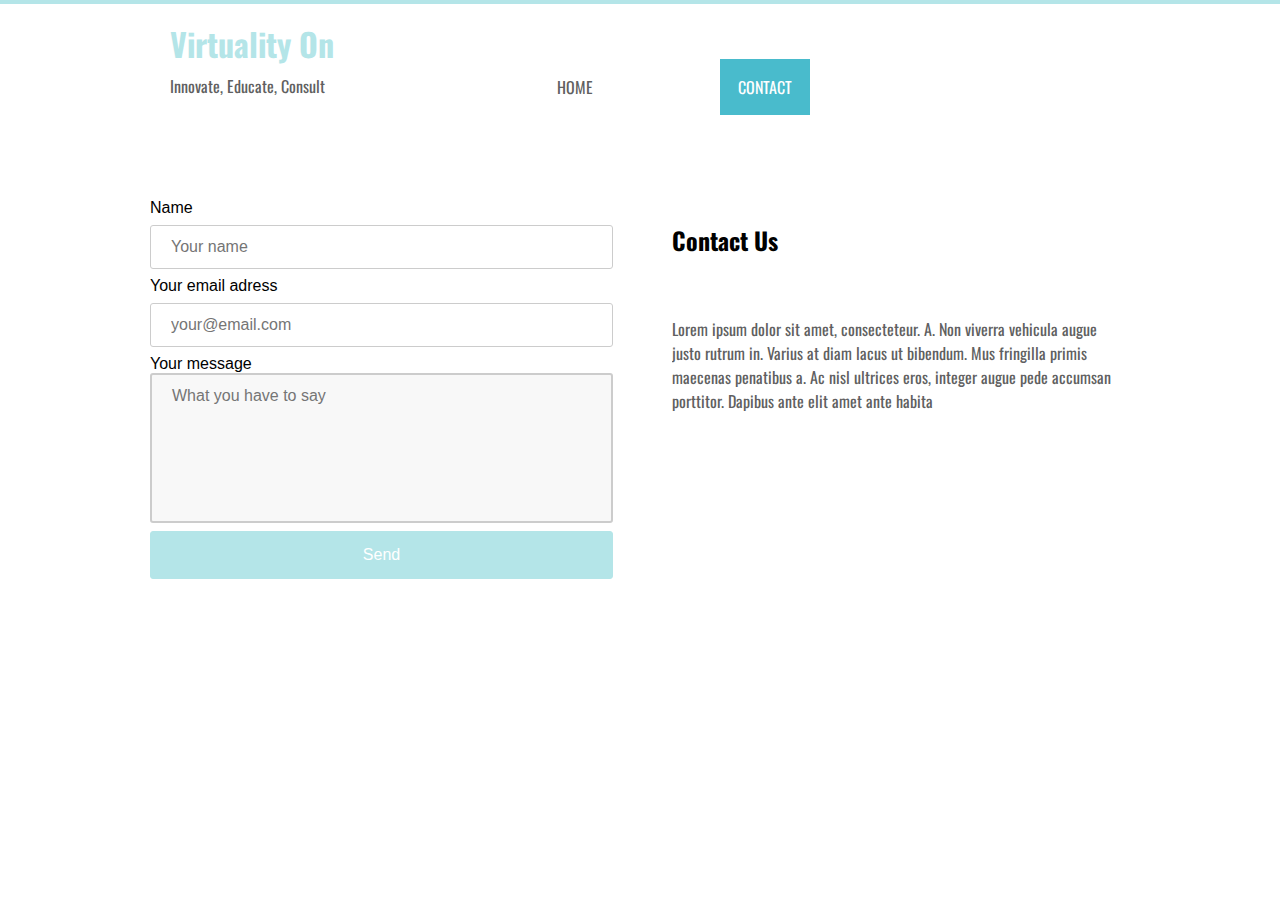
==== contact.html @ fc54c819 "Batch update" ====
<!doctype html><html lang=""><head>
    <title>Clean &amp; Square free template - Contact</title>
    <meta charset="UTF-8">
    <meta name="generator" content="Silex v2.2.10">

    
    

    <script type="text/javascript" src="js/jquery.js"></script>
    
    
    <script type="text/javascript" src="js/front-end.js"></script>
    <link rel="stylesheet" href="css/normalize.css">
    <link rel="stylesheet" href="css/front-end.css">

    

    

    






    <meta name="website-width" content="980">
    































    
    
<link href="https://fonts.googleapis.com/css?family=Oswald" rel="stylesheet" class="silex-custom-font"><meta name="viewport" content="width=device-width, initial-scale=1"><meta name="hostingProvider" content="unifile"><script type="text/javascript" class="silex-script"></script><link href="css/styles.css" rel="stylesheet" type="text/css">
    <style>body { opacity: 0; transition: .25s opacity ease; }</style></head>

<body data-silex-type="container-element" class="silex-id-1436036524732-32 all-style enable-mobile silex-runtime silex-published" style="">
    <div data-silex-type="container-element" class="container-element editable-style silex-id-1483130857943-13 section-element small-height website-min-width hide-on-mobile">
        <div data-silex-type="container-element" class="editable-style silex-element-content website-width silex-id-1483130857943-12 silex-container-content container-element"></div>
    </div>
    <div data-silex-type="container-element" class="container-element editable-style silex-id-1483130355289-7 section-element website-min-width">
        <div data-silex-type="container-element" class="editable-style silex-element-content website-width silex-id-1483130355289-6 silex-container-content container-element" style=""><div data-silex-type="text-element" class="editable-style silex-id-1552772425150-3 text-element silex-component hide-on-desktop hamburger-menu prevent-auto-z-index"><div class="silex-element-content normal"><style>.hamburger-menu_1563834201074_621 {position: absolute; z-index: 20;}.silex-editor .hamburger-menu_1563834201074_621 nav {left: -9999px;}.hamburger-menu_1563834201074_621 nav ul {margin-top: 80px;}.hamburger-menu_1563834201074_621 nav {opacity: 0; position: absolute; background-color: #B4E5E8; transition: left 1s ease, height 0s ease 1s; left: -300px; width: 300px; height: 20px;}.hamburger-menu_1563834201074_621.open nav {opacity: 1; height: 100vh; left: 0; transition: left 1s ease, height 0s ease 0s;}.hamburger-menu_1563834201074_621 .nav-container {z-index: 10; position: absolute;}.hamburger-menu_1563834201074_621.open .nav-container {}.hamburger-menu_1563834201074_621 .hamburger-btn {z-index: 20; cursor: pointer; position: absolute;}.hamburger-menu_1563834201074_621 .hamburger-btn span {display: block; width: 30px; height: 5px; margin-bottom: 3px; position: relative; background-color: #000000; border: 1px solid #ffffff; border-radius: 3px; transition: border-color 0.1s ease-in,
      opacity 0.1s ease-in,
      transform 0.1s ease-in,
      background 0.1s ease-in;}.hamburger-menu_1563834201074_621.open .hamburger-btn span {border-color: rgba(255, 255, 255, 0);}.hamburger-menu_1563834201074_621 .hamburger-btn span:first-child {transform-origin: 4px -2px;}.hamburger-menu_1563834201074_621.open .hamburger-btn span:first-child {transform: rotate(45deg) translate(7px, -4px);}.hamburger-menu_1563834201074_621.open .hamburger-btn span:nth-last-child(2) {opacity: 0;}.hamburger-menu_1563834201074_621 .hamburger-btn span:nth-child(3) {transform-origin: -11px 4px;}.hamburger-menu_1563834201074_621.open .hamburger-btn span:nth-child(3) {transform: rotate(-45deg) translate(0, 12px);}</style>
<!-- inspired by https://codepen.io/erikterwan/pen/EVzeRP -->
<div class="hamburger-menu_1563834201074_621 closed">
    <div class="hamburger-btn ">
      <span></span>
      <span></span>
      <span></span>
    </div>
    <div class="nav-container">
      <div class="prevent-scale">
        <nav role="navigation" class="">
            <ul>
            
                <li><a href="./" class="">Home</a></li>
            
                <li><a href="contact.html" class="page-link-active">Contact</a></li>
            
                <li><a href="https://www.silex.me">Powered by Silex</a></li>
            
            </ul>
        </nav>
      </div>
  </div>
</div>
<script type="text/javascript">
(function() {
  var isOpen = false;
  function close() {
    isOpen = false;
    $('.hamburger-menu_1563834201074_621').removeClass('open');
    $('.hamburger-menu_1563834201074_621').addClass('closed');
  }
  function open() {
    isOpen = true;
    $('.hamburger-menu_1563834201074_621').addClass('open');
    $('.hamburger-menu_1563834201074_621').removeClass('closed');
  }
  function toggle() {
    if(isOpen) close();
    else open();
  }
  var silexElement = $('.hamburger-menu_1563834201074_621').closest('.editable-style');
  function move(data) {
    var offset = silexElement.offset();
    $('.hamburger-menu_1563834201074_621 .nav-container').css({
      'transform': 'translate(' + (data.scrollLeft - (offset.left/data.scale)) + 'px, ' + (data.scrollTop - (offset.top/data.scale)) + 'px)'
    });
  }
  $('.hamburger-menu_1563834201074_621 .hamburger-btn').click(function() { toggle(); });
  $(document).on('silex.scroll silex.resize', function(e, data) {
    close();
    move(data);
  });
  close();
})();
</script>
</div></div><div data-silex-type="container-element" class="editable-style silex-id-1552772447689-4 container-element hide-on-desktop"></div>
            
            

        <div data-silex-type="container-element" class="editable-style container-element silex-id-1436036522119-6 hide-on-mobile link-menu" style="">
                
                
            <a href="./" data-silex-type="text-element" class="editable-style text-element silex-id-1436036522018-5 nav" style="">
                    <div class="silex-element-content normal"><p>
                        HOME
                    </p></div>
                </a><a href="contact.html" data-silex-type="text-element" class="editable-style text-element silex-id-1436036521917-4 nav page-link-active" style="">
                    <div class="silex-element-content normal">
                        <p>CONTACT<br></p></div>
                </a></div><div data-silex-type="text-element" class="editable-style text-element silex-id-1436036524330-28 grey-text" style="">
                    <div class="silex-element-content normal">
                        <h1>Virtuality On<br></h1><p>Innovate, Educate, Consult<br></p></div>
                </div></div>
    </div>
    



    



































    <div class="silex-pages">
        <a id="page-home" data-silex-type="page-element" class="page-element" href="./">Home</a><a id="page-products" href="products.html" data-silex-type="page-element" class="page-element">Products</a><a id="page-contact" data-silex-type="page-element" class="page-element page-link-active" href="contact.html">Contact</a></div>













    
    

    



    <div data-silex-type="container-element" class="container-element editable-style section-element silex-id-1483131410736-25 paged-element website-min-width page-contact paged-element-visible">

        <div data-silex-type="container-element" class="editable-style silex-element-content website-width silex-container-content container-element silex-id-1483131410737-26">



            <div data-silex-type="text-element" class="editable-style text-element silex-id-1436036521716-2 product-details">
                <div class="silex-element-content normal">
                    <h2>Contact Us</h2>
                    <h1>
                        <br>
                        
                            </h1><p>Lorem ipsum dolor sit amet, consecteteur. A. Non viverra vehicula augue justo rutrum in. Varius at diam lacus ut bibendum. Mus fringilla primis maecenas penatibus a. Ac nisl ultrices eros, integer augue pede accumsan porttitor.
                                Dapibus ante elit amet ante habita</p><p></p><p><a href="//disap.org/"></a></p>
                </div>
            </div>
            
    <div data-silex-type="html-element" class="editable-style silex-id-1538155859204-2 html-element silex-component silex-component-form" style=""><div class="silex-element-content"><form id="id_1538155891651_879" action="https://formspree.io/your@email.com" method="POST">
  
  <div>
    <label for="field1">Name</label>
    <input required="" id="field1" name="field1" placeholder="Your name" type="text">
  </div>
  
  
  <div>
    <label for="field2">Your email adress</label>
    <input required="" id="field2" name="field2" placeholder="your@email.com" type="text">
  </div>
  
  
  <div class="fill-vertical">
    <label for="field3">Your message</label>
    <textarea required="" id="field3" name="field3" placeholder="What you have to say"></textarea>
  </div>
  
  <input value="Send" type="submit">
</form>
<style>#id_1538155891651_879 input[type=text], select {width: 100%; padding: 12px 20px; margin: 8px 0; display: inline-block; border: 1px solid #ccc; border-radius: 3px; box-sizing: border-box;}#id_1538155891651_879 input[type=submit] {width: 100%; background-color: #B4E5E8; color: #FFFFFF; padding: 14px 20px; margin: 8px 0; border: 1px solid #B4E5E8; border-radius: 3px; cursor: pointer;}#id_1538155891651_879 label {color: #000000;}#id_1538155891651_879 .fill-vertical {flex: 1 1 auto; display: flex; flex-direction: column;}#id_1538155891651_879 .fill-vertical textarea {flex: 1 1 auto; width: 100%; height: 150px; padding: 12px 20px; box-sizing: border-box; border: 2px solid #ccc; border-radius: 3px; background-color: #f8f8f8; font-size: 16px; resize: none;}#id_1538155891651_879 {border-radius: 3px; display: flex; flex-direction: column; justify-content: space-between; height: 100%;}</style>

</div></div></div>
    </div>
    <div data-silex-type="container-element" class="container-element editable-style section-element silex-id-1483130400381-10 website-min-width">
        <div data-silex-type="container-element" class="editable-style silex-element-content website-width silex-container-content container-element silex-id-1483130400382-11">
            
        </div>
    </div>






























</body></html>
---- css/front-end.css ----
/**
 * This file holds the basic CSS styles of Silex websites
 */

/* pages */
.page-element{
  display: none;
}
.paged-element{
  display: none;
}
.silex-published .paged-element{
  display: block;
}
/* default style for silex elements */
.editable-style{
  position: absolute;
  box-sizing: content-box; /* this is needed to set the size of elements with a border (though it could be omited since this is the default value) */
}
.silex-element-content{
  overflow: hidden;
  border-radius: initial;
  width: 100%;
}
/* prevent-auto-z-index is to let the components handle their z-index */
.section-element > .silex-element-content > *:not(.prevent-auto-z-index) {
  /* put the elements of a section on top of sections bellow */
  z-index: 10;
}
.silex-element-content {
  pointer-events: none;
}
.silex-element-content[contenteditable="true"] {
  min-height: 20px;
  cursor: text;
  pointer-events: auto;
}
.editable-style.silex-selected.text-editor-focus {
  /* remove text box selection markers
  box-shadow: none;
  */
  /* a click on current text box will select it */
  cursor: pointer;
}
.text-editor-focus .ui-resizable-handle {
  /* remove text box UI handles for resize */
  display: none;
}
.section-element > .silex-element-content {
  /* section have a content element, and it needs to keep pointer events
     because it container other silex elements
  */
  pointer-events: auto;
}
body.silex-runtime .silex-element-content {
  pointer-events: auto;
}
.editable-style.section-element {
  position: relative;
  left: 0;
  top: 0;
  right: 0;
  padding: 0 100px;
  margin: 0;
}
.silex-runtime .editable-style.section-element {
  padding: 0;
  margin: 0;
  margin-top: -1px;
}
.default-site-width, /* for backward compat, FIXME: remove in a while */
.website-width {
  width: 960px;
}
.section-element .silex-container-content {
  position: relative;
  left: 0;
  top: 0;
  margin-left: auto;
  margin-right: auto;
  overflow: initial;
}
/* background */
.background{
  position: relative !important;
  left: 0 !important;
  top: 0 !important; /* !important is useful while editing */
  margin-left: auto;
  margin-right: auto;
  z-index: 1;
}
/* resize */
.editable-style.image-element .silex-element-content {
  position: absolute;
  border-radius: inherit; /* this is to follow the element's radius */
  height: 100%;
}
/* wysihtml text editor styles */
.wysiwyg-float-left {
  float: left;
  margin: 0 8px 8px 0;
}
.wysiwyg-float-right {
  float: right;
  margin: 0 0 8px 8px;
}
/* Remove dots surrounding links in Firefox
    because of normalize.css */
a:focus{ outline: none;}

body.silex-runtime .editable-style[data-silex-href] {
  cursor: pointer;
}
body.enable-mobile .editable-style.hide-on-desktop {
  display: none;
}
/* elements styles */
body.enable-mobile .background {
  height: initial;
  padding-bottom: 50px;
}
.silex-runtime .fixed {
  position: absolute;
  z-index: 20;
}
/* Mobile styles */
@media (max-width:480px) {
  /* hide horizontal scroll bar which appears because of residual values in css
  html {
    overflow-x: hidden;
  }
  */
  body {
    position: initial; /* used to be absolute but now only in editor (editable.css), when position is absolute the body has the size of its content */
  }
  /* mobile mode */
  body.enable-mobile .editable-style:not(.prevent-mobile-style),
  body.enable-mobile .background.background-initial {
    position: static;
    top: auto;
    left: auto;
    max-width: 100%;
    min-width: auto; /* this is to remove sections min-width, since section min-width is set to the witdh of its content in Element::setStyle() */
    margin-left: auto;
    margin-right: auto;
  }
  body.enable-mobile .editable-style.container-element {
    padding: 10px; /* leave space between a container and its content */
  }
  body.enable-mobile .editable-style.section-element {
    padding: 0;
  }
  body.enable-mobile .editable-style.section-element > .silex-element-content {
    padding: 10px 0; /* leave space between a container and its content */
  }
  body.enable-mobile.silex-resizing .editable-style:not(.prevent-mobile-style) {
    max-width: unset; /* while dragging let the user size the elements freely */
  }
  body.enable-mobile .image-element.editable-style:not(.prevent-mobile-style) {
    position: relative;
  }
  body.enable-mobile .editable-style.section-element {
    max-width: 100%; /* section bg should be 100% width because user do not need to grab the side and resize */
    padding: 0;
    margin: 0;
  }
  body.enable-mobile .container-element {
    display: flex;
    align-items: center;
    justify-content: space-around;
    flex-wrap: wrap;
    height: fit-content;
  }
  /* but still hide paged elements or desktop only elements */
  .paged-element-hidden.paged-element.editable-style {
    display: none;
  }
  body.enable-mobile .editable-style.hide-on-mobile {
    display: none;
  }
  body.enable-mobile .editable-style.hide-on-desktop {
    display: initial;
  }
  body.silex-runtime.enable-mobile .background.background-initial {
    max-width: 100%;
  }
}

/**
 * prodotype components
 */
.silex-element-content-full-height .silex-element-content {
  height: 100%;
}
.prodotype-preview {
  display: none;
}
.prodotype-runtime,
.prodotype-runtime-strict {
  display: none;
}
.prodotype-published {
  display: none;
}
body.silex-editor .prodotype-preview {
  display: block;
}
body.silex-runtime .prodotype-runtime,
body.silex-runtime .prodotype-runtime-strict {
  display: block;
}
body.silex-published .prodotype-published {
  display: block;
}
body.silex-publish .prodotype-runtime-strict {
  display: none;
}
.prodotype-force-size {
  position: absolute;
  width: 100%;
  height: 100%;
}
.silex-component-button button {
  width: 100%;
}
/* full-width component*/
div.editable-style.full-width-section {
  min-height: 100px;
}

div.editable-style.full-width-section>.editable-style {
  position: static;
  min-width: 100%;
}

div.editable-style.full-width-section>.editable-style.silex-element-content {
  display: none;
}
---- css/styles.css ----
.link-menu .page-link-active {background-color: rgb(73, 187, 204); transition: background-color 0.5s ease-in;}.link-menu .page-link-active p {color: #FFFFFF; transition: color 0.5s ease-in;}div.small-height div {min-height: 5px;}
.silex-id-1436036524732-32 {cursor: auto; background-color: rgb(255, 255, 255);}.silex-id-1483130857943-13 {top: 5px; left: 5px; background-color: rgba(180,229,232,1); min-width: 980px;}.silex-id-1483130857943-12 {min-height: 20px; background-color: transparent; top: 15px; left: 218px; width: 980px;}.silex-id-1483130355289-7 {top: 10px; left: 0px;}@media only screen and (max-width: 480px) {.silex-id-1483130355289-7 {top: 20px; left: 0px;}}.silex-id-1483130355289-6 {min-height: 141px; background-color: transparent; top: 0px; left: 0px;}@media only screen and (max-width: 480px) {.silex-id-1483130355289-6 {min-height: 354px;}}.silex-id-1552772425150-3 {min-height: 27px; width: 33px; background-color: transparent; top: 35px; left: 35px;}.silex-id-1552772447689-4 {width: 100px; min-height: 100px; background-color: rgb(255, 255, 255); top: 100px; left: 653px;}@media only screen and (max-width: 480px) {.silex-id-1552772447689-4 {left: 91px; top: 26px; width: 335px; min-height: 20px;}}.silex-id-1436036522119-6 {width: 480px; top: 38px; left: 368px; background-color: transparent; min-height: 96px;}.silex-id-1436036522018-5 {width: 90px; top: 18px; left: 12px; min-height: 56px;}.silex-id-1588454969999-0 {width: 90px; top: 18px; left: 107px; min-height: 56px;}.silex-id-1436036521917-4 {width: 90px; top: 18px; left: 202px; min-height: 56px;}.silex-id-1436036524330-28 {width: 283px; top: 12px; left: 20px; min-height: 122px;}.silex-id-1483131519736-31 {top: 708px; left: 0px;}@media only screen and (max-width: 480px) {.silex-id-1483131519736-31 {top: 401px; left: 0px;}}.silex-id-1483131519736-30 {min-height: 610px; background-color: transparent; top: -137px; left: 0px;}@media only screen and (max-width: 480px) {.silex-id-1483131519736-30 {min-height: 415px;}}.silex-id-1436036524230-27 {width: 822px; top: 44px; left: 100px; min-height: 231px;}@media only screen and (max-width: 480px) {.silex-id-1436036524230-27 {top: 137px; left: 11px; width: 421px; min-height: 372px;}}.silex-id-1483130397853-8 {top: 1220px; left: 0px;}@media only screen and (max-width: 480px) {.silex-id-1483130397853-8 {top: 730px; left: 0px;}}.silex-id-1483130397854-9 {min-height: 525px; background-color: transparent;}@media only screen and (max-width: 480px) {.silex-id-1483130397854-9 {min-height: 767px;}}.silex-id-1436036523928-24 {width: 978px; top: 22px; left: 1px; min-height: 26px;}.silex-id-1436036524028-25 {width: 368px; top: 134px; left: 46px; min-height: 256px;}.silex-id-1436036523626-21 {width: 415px; top: 129px; left: 513px; min-height: 302px;}.silex-id-1483131239726-14 {top: 572px; left: NaNpx;}@media only screen and (max-width: 480px) {.silex-id-1483131239726-14 {top: 1470px; left: 0px;}}.silex-id-1483131239727-15 {min-height: 525px; background-color: transparent;}@media only screen and (max-width: 480px) {.silex-id-1483131239727-15 {min-height: 735px;}}.silex-id-1483131239727-17 {width: 978px; top: 22px; left: 1px; min-height: 26px;}.silex-id-1483131239727-16 {width: 368px; top: 134px; left: 46px; min-height: 256px;}.silex-id-1483131239727-18 {width: 415px; top: 129px; left: 513px; min-height: 302px;}.silex-id-1483131242514-19 {top: 572px; left: NaNpx;}@media only screen and (max-width: 480px) {.silex-id-1483131242514-19 {top: 2205px; left: 0px;}}.silex-id-1483131242514-20 {min-height: 525px; background-color: transparent;}@media only screen and (max-width: 480px) {.silex-id-1483131242514-20 {min-height: 718px;}}.silex-id-1483131242515-22 {width: 978px; top: 22px; left: 1px; min-height: 26px;}.silex-id-1483131242515-21 {width: 368px; top: 134px; left: 46px; min-height: 256px;}.silex-id-1483131242515-23 {width: 415px; top: 129px; left: 513px; min-height: 302px;}@media only screen and (max-width: 480px) {.silex-id-1483131242515-23 {top: 384px; left: 15px; width: 415px; min-height: 314px;}}.silex-id-1483131410736-25 {top: 259px; left: NaNpx;}@media only screen and (max-width: 480px) {.silex-id-1483131410736-25 {top: 401px; left: 0px;}}.silex-id-1483131410737-26 {min-height: 525px; background-color: transparent;}@media only screen and (max-width: 480px) {.silex-id-1483131410737-26 {top: 0px; left: 12px; width: 445px; min-height: 791px;}}.silex-id-1436036521716-2 {width: 457px; top: 59px; left: 522px; min-height: 393px;}.silex-id-1538155859204-2 {width: 463px; height: 407px; background-color: transparent; top: 56px; left: 0px;}.silex-id-1483130400381-10 {top: 2236px; left: 0px; min-width: 980px;}@media only screen and (max-width: 480px) {.silex-id-1483130400381-10 {top: 3487px; left: 0px;}}.silex-id-1483130400382-11 {min-height: 113px; background-color: transparent; top: 15px; left: 290px; width: 980px;}@media only screen and (max-width: 480px) {.silex-id-1483130400382-11 {min-height: 213px;}}
.website-width {width: 980px;}
h1 {color: #B4E5E8; line-height: 0.5;}.text-element > .silex-element-content {font-family: 'Oswald', sans-serif; font-weight: normal;}p {color: #606060;}a {color: #B4E5E8; text-decoration: none;}[data-silex-href] {color: #B4E5E8; text-decoration: none;}@media only screen and (max-width: 480px), only screen and (max-device-width: 480px) {h1 {line-height: 1;}.text-element > .silex-element-content {font-size: 22px;}}
.nav.text-element > .silex-element-content {text-align: center;}.nav a {color: #000000; background-color: #cb4c4c; text-decoration: none; line-height: 3;}.nav [data-silex-href] {color: #000000; background-color: #cb4c4c; text-decoration: none; line-height: 3;}.nav .page-link-active {text-decoration: underline;}
@media only screen and (max-width: 480px), only screen and (max-device-width: 480px) {.hamburger-menu.text-element > .silex-element-content {line-height: 2;}.hamburger-menu a {color: #000000;}.hamburger-menu [data-silex-href] {color: #000000;}.hamburger-menu ul li {list-style-type: none; font-size: 1.5em;}.hamburger-menu .page-link-active {color: #ffffff;}}body.silex-runtime {opacity: 1;}
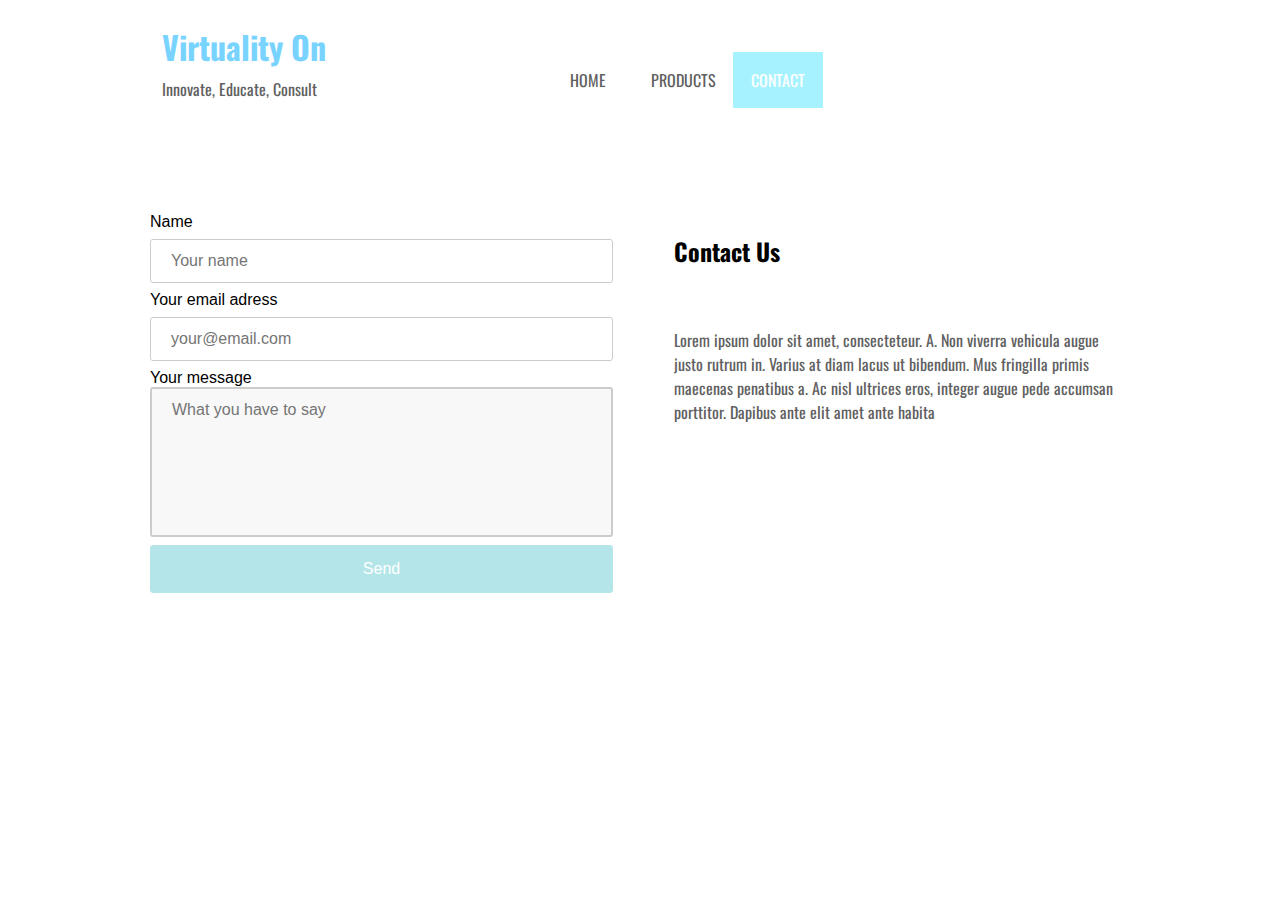
==== commit 4bd0c525: "Batch update" ====
--- a/contact.html
+++ b/contact.html
@@ -59,15 +59,13 @@
 
     
     
-<link href="https://fonts.googleapis.com/css?family=Oswald" rel="stylesheet" class="silex-custom-font"><meta name="viewport" content="width=device-width, initial-scale=1"><meta name="hostingProvider" content="unifile"><script type="text/javascript" class="silex-script"></script><link href="css/styles.css" rel="stylesheet" type="text/css">
+<link href="https://fonts.googleapis.com/css?family=Oswald" rel="stylesheet" class="silex-custom-font"><meta name="viewport" content="width=device-width, initial-scale=1"><meta name="hostingProvider" content="ghpages"><script type="text/javascript" class="silex-script"></script><link href="https://cdnjs.cloudflare.com/ajax/libs/font-awesome/4.7.0/css/font-awesome.min.css" rel="stylesheet" class="silex-custom-font"><link href="css/styles.css" rel="stylesheet" type="text/css">
     <style>body { opacity: 0; transition: .25s opacity ease; }</style></head>
 
 <body data-silex-type="container-element" class="silex-id-1436036524732-32 all-style enable-mobile silex-runtime silex-published" style="">
-    <div data-silex-type="container-element" class="container-element editable-style silex-id-1483130857943-13 section-element small-height website-min-width hide-on-mobile">
-        <div data-silex-type="container-element" class="editable-style silex-element-content website-width silex-id-1483130857943-12 silex-container-content container-element"></div>
-    </div>
+    
     <div data-silex-type="container-element" class="container-element editable-style silex-id-1483130355289-7 section-element website-min-width">
-        <div data-silex-type="container-element" class="editable-style silex-element-content website-width silex-id-1483130355289-6 silex-container-content container-element" style=""><div data-silex-type="text-element" class="editable-style silex-id-1552772425150-3 text-element silex-component hide-on-desktop hamburger-menu prevent-auto-z-index"><div class="silex-element-content normal"><style>.hamburger-menu_1563834201074_621 {position: absolute; z-index: 20;}.silex-editor .hamburger-menu_1563834201074_621 nav {left: -9999px;}.hamburger-menu_1563834201074_621 nav ul {margin-top: 80px;}.hamburger-menu_1563834201074_621 nav {opacity: 0; position: absolute; background-color: #B4E5E8; transition: left 1s ease, height 0s ease 1s; left: -300px; width: 300px; height: 20px;}.hamburger-menu_1563834201074_621.open nav {opacity: 1; height: 100vh; left: 0; transition: left 1s ease, height 0s ease 0s;}.hamburger-menu_1563834201074_621 .nav-container {z-index: 10; position: absolute;}.hamburger-menu_1563834201074_621.open .nav-container {}.hamburger-menu_1563834201074_621 .hamburger-btn {z-index: 20; cursor: pointer; position: absolute;}.hamburger-menu_1563834201074_621 .hamburger-btn span {display: block; width: 30px; height: 5px; margin-bottom: 3px; position: relative; background-color: #000000; border: 1px solid #ffffff; border-radius: 3px; transition: border-color 0.1s ease-in,
+        <div data-silex-type="container-element" class="editable-style silex-element-content website-width silex-id-1483130355289-6 silex-container-content container-element" style=""><div data-silex-type="text-element" class="editable-style silex-id-1552772425150-3 text-element silex-component hide-on-desktop prevent-auto-z-index hamburger-menu"><div class="silex-element-content normal"><style>.hamburger-menu_1563834201074_621 {position: absolute; z-index: 20;}.silex-editor .hamburger-menu_1563834201074_621 nav {left: -9999px;}.hamburger-menu_1563834201074_621 nav ul {margin-top: 80px;}.hamburger-menu_1563834201074_621 nav {opacity: 0; position: absolute; background-color: #B4E5E8; transition: left 1s ease, height 0s ease 1s; left: -300px; width: 300px; height: 20px;}.hamburger-menu_1563834201074_621.open nav {opacity: 1; height: 100vh; left: 0; transition: left 1s ease, height 0s ease 0s;}.hamburger-menu_1563834201074_621 .nav-container {z-index: 10; position: absolute;}.hamburger-menu_1563834201074_621.open .nav-container {}.hamburger-menu_1563834201074_621 .hamburger-btn {z-index: 20; cursor: pointer; position: absolute;}.hamburger-menu_1563834201074_621 .hamburger-btn span {display: block; width: 30px; height: 5px; margin-bottom: 3px; position: relative; background-color: #000000; border: 1px solid #ffffff; border-radius: 3px; transition: border-color 0.1s ease-in,
       opacity 0.1s ease-in,
       transform 0.1s ease-in,
       background 0.1s ease-in;}.hamburger-menu_1563834201074_621.open .hamburger-btn span {border-color: rgba(255, 255, 255, 0);}.hamburger-menu_1563834201074_621 .hamburger-btn span:first-child {transform-origin: 4px -2px;}.hamburger-menu_1563834201074_621.open .hamburger-btn span:first-child {transform: rotate(45deg) translate(7px, -4px);}.hamburger-menu_1563834201074_621.open .hamburger-btn span:nth-last-child(2) {opacity: 0;}.hamburger-menu_1563834201074_621 .hamburger-btn span:nth-child(3) {transform-origin: -11px 4px;}.hamburger-menu_1563834201074_621.open .hamburger-btn span:nth-child(3) {transform: rotate(-45deg) translate(0, 12px);}</style>
@@ -130,21 +128,23 @@
             
             
 
-        <div data-silex-type="container-element" class="editable-style container-element silex-id-1436036522119-6 hide-on-mobile link-menu" style="">
-                
-                
-            <a href="./" data-silex-type="text-element" class="editable-style text-element silex-id-1436036522018-5 nav" style="">
+        <div data-silex-type="text-element" class="editable-style text-element silex-id-1436036524330-28 grey-text lo" style="">
+                    <div class="silex-element-content normal">
+                        <h1><b></b>Virtuality On<br></h1><p>Innovate, Educate, Consult<br></p></div>
+                </div><div data-silex-type="container-element" class="editable-style container-element silex-id-1436036522119-6 hide-on-mobile link-menu" style="">
+                
+                
+            <a href="./" data-silex-type="text-element" class="editable-style text-element silex-id-1436036522018-5 nav" style="top: 18px; left: 12px; width: 90px; min-height: 56px;">
                     <div class="silex-element-content normal"><p>
                         HOME
                     </p></div>
-                </a><a href="contact.html" data-silex-type="text-element" class="editable-style text-element silex-id-1436036521917-4 nav page-link-active" style="">
+                </a><a href="products.html" data-silex-type="text-element" class="editable-style text-element silex-id-1588454969999-0 nav" style="top: 18px; left: 107px; width: 90px; min-height: 56px;">
+                    <div class="silex-element-content normal"><p>PRODUCTS<br></p></div>
+                </a><a href="contact.html" data-silex-type="text-element" class="editable-style text-element silex-id-1436036521917-4 nav page-link-active" style="top: 18px; left: 202px; width: 90px; min-height: 56px;">
                     <div class="silex-element-content normal">
                         <p>CONTACT<br></p></div>
-                </a></div><div data-silex-type="text-element" class="editable-style text-element silex-id-1436036524330-28 grey-text" style="">
-                    <div class="silex-element-content normal">
-                        <h1>Virtuality On<br></h1><p>Innovate, Educate, Consult<br></p></div>
-                </div></div>
-    </div>
+                </a></div></div>
+    ﻿</div>
     
 
 
@@ -213,7 +213,32 @@
 
 
 
-            <div data-silex-type="text-element" class="editable-style text-element silex-id-1436036521716-2 product-details">
+            
+            
+    <div data-silex-type="html-element" class="editable-style silex-id-1538155859204-2 html-element silex-component silex-component-form" style=""><div class="silex-element-content"><form id="id_1538155891651_879" action="https://formspree.io/your@email.com" method="POST">
+  
+  <div>
+    <label for="field1">Name</label>
+    <input required="" id="field1" name="field1" placeholder="Your name" type="text">
+  </div>
+  
+  
+  <div>
+    <label for="field2">Your email adress</label>
+    <input required="" id="field2" name="field2" placeholder="your@email.com" type="text">
+  </div>
+  
+  
+  <div class="fill-vertical">
+    <label for="field3">Your message</label>
+    <textarea required="" id="field3" name="field3" placeholder="What you have to say"></textarea>
+  </div>
+  
+  <input value="Send" type="submit">
+</form>
+<style>#id_1538155891651_879 input[type=text], select {width: 100%; padding: 12px 20px; margin: 8px 0; display: inline-block; border: 1px solid #ccc; border-radius: 3px; box-sizing: border-box;}#id_1538155891651_879 input[type=submit] {width: 100%; background-color: #B4E5E8; color: #FFFFFF; padding: 14px 20px; margin: 8px 0; border: 1px solid #B4E5E8; border-radius: 3px; cursor: pointer;}#id_1538155891651_879 label {color: #000000;}#id_1538155891651_879 .fill-vertical {flex: 1 1 auto; display: flex; flex-direction: column;}#id_1538155891651_879 .fill-vertical textarea {flex: 1 1 auto; width: 100%; height: 150px; padding: 12px 20px; box-sizing: border-box; border: 2px solid #ccc; border-radius: 3px; background-color: #f8f8f8; font-size: 16px; resize: none;}#id_1538155891651_879 {border-radius: 3px; display: flex; flex-direction: column; justify-content: space-between; height: 100%;}</style>
+
+</div></div><div data-silex-type="text-element" class="editable-style text-element silex-id-1436036521716-2 product-details" style="">
                 <div class="silex-element-content normal">
                     <h2>Contact Us</h2>
                     <h1>
@@ -222,32 +247,10 @@
                             </h1><p>Lorem ipsum dolor sit amet, consecteteur. A. Non viverra vehicula augue justo rutrum in. Varius at diam lacus ut bibendum. Mus fringilla primis maecenas penatibus a. Ac nisl ultrices eros, integer augue pede accumsan porttitor.
                                 Dapibus ante elit amet ante habita</p><p></p><p><a href="//disap.org/"></a></p>
                 </div>
-            </div>
-            
-    <div data-silex-type="html-element" class="editable-style silex-id-1538155859204-2 html-element silex-component silex-component-form" style=""><div class="silex-element-content"><form id="id_1538155891651_879" action="https://formspree.io/your@email.com" method="POST">
-  
-  <div>
-    <label for="field1">Name</label>
-    <input required="" id="field1" name="field1" placeholder="Your name" type="text">
-  </div>
-  
-  
-  <div>
-    <label for="field2">Your email adress</label>
-    <input required="" id="field2" name="field2" placeholder="your@email.com" type="text">
-  </div>
-  
-  
-  <div class="fill-vertical">
-    <label for="field3">Your message</label>
-    <textarea required="" id="field3" name="field3" placeholder="What you have to say"></textarea>
-  </div>
-  
-  <input value="Send" type="submit">
-</form>
-<style>#id_1538155891651_879 input[type=text], select {width: 100%; padding: 12px 20px; margin: 8px 0; display: inline-block; border: 1px solid #ccc; border-radius: 3px; box-sizing: border-box;}#id_1538155891651_879 input[type=submit] {width: 100%; background-color: #B4E5E8; color: #FFFFFF; padding: 14px 20px; margin: 8px 0; border: 1px solid #B4E5E8; border-radius: 3px; cursor: pointer;}#id_1538155891651_879 label {color: #000000;}#id_1538155891651_879 .fill-vertical {flex: 1 1 auto; display: flex; flex-direction: column;}#id_1538155891651_879 .fill-vertical textarea {flex: 1 1 auto; width: 100%; height: 150px; padding: 12px 20px; box-sizing: border-box; border: 2px solid #ccc; border-radius: 3px; background-color: #f8f8f8; font-size: 16px; resize: none;}#id_1538155891651_879 {border-radius: 3px; display: flex; flex-direction: column; justify-content: space-between; height: 100%;}</style>
-
-</div></div></div>
+            </div><div data-silex-type="container-element" class="editable-style container-element hide-on-mobile silex-id-1588456078828-1 link-menu" style="">
+                
+                
+            </div></div>
     </div>
     <div data-silex-type="container-element" class="container-element editable-style section-element silex-id-1483130400381-10 website-min-width">
         <div data-silex-type="container-element" class="editable-style silex-element-content website-width silex-container-content container-element silex-id-1483130400382-11">
--- a/css/styles.css
+++ b/css/styles.css
@@ -1,7 +1,7 @@
 
-.link-menu .page-link-active {background-color: rgb(73, 187, 204); transition: background-color 0.5s ease-in;}.link-menu .page-link-active p {color: #FFFFFF; transition: color 0.5s ease-in;}div.small-height div {min-height: 5px;}
-.silex-id-1436036524732-32 {cursor: auto; background-color: rgb(255, 255, 255);}.silex-id-1483130857943-13 {top: 5px; left: 5px; background-color: rgba(180,229,232,1); min-width: 980px;}.silex-id-1483130857943-12 {min-height: 20px; background-color: transparent; top: 15px; left: 218px; width: 980px;}.silex-id-1483130355289-7 {top: 10px; left: 0px;}@media only screen and (max-width: 480px) {.silex-id-1483130355289-7 {top: 20px; left: 0px;}}.silex-id-1483130355289-6 {min-height: 141px; background-color: transparent; top: 0px; left: 0px;}@media only screen and (max-width: 480px) {.silex-id-1483130355289-6 {min-height: 354px;}}.silex-id-1552772425150-3 {min-height: 27px; width: 33px; background-color: transparent; top: 35px; left: 35px;}.silex-id-1552772447689-4 {width: 100px; min-height: 100px; background-color: rgb(255, 255, 255); top: 100px; left: 653px;}@media only screen and (max-width: 480px) {.silex-id-1552772447689-4 {left: 91px; top: 26px; width: 335px; min-height: 20px;}}.silex-id-1436036522119-6 {width: 480px; top: 38px; left: 368px; background-color: transparent; min-height: 96px;}.silex-id-1436036522018-5 {width: 90px; top: 18px; left: 12px; min-height: 56px;}.silex-id-1588454969999-0 {width: 90px; top: 18px; left: 107px; min-height: 56px;}.silex-id-1436036521917-4 {width: 90px; top: 18px; left: 202px; min-height: 56px;}.silex-id-1436036524330-28 {width: 283px; top: 12px; left: 20px; min-height: 122px;}.silex-id-1483131519736-31 {top: 708px; left: 0px;}@media only screen and (max-width: 480px) {.silex-id-1483131519736-31 {top: 401px; left: 0px;}}.silex-id-1483131519736-30 {min-height: 610px; background-color: transparent; top: -137px; left: 0px;}@media only screen and (max-width: 480px) {.silex-id-1483131519736-30 {min-height: 415px;}}.silex-id-1436036524230-27 {width: 822px; top: 44px; left: 100px; min-height: 231px;}@media only screen and (max-width: 480px) {.silex-id-1436036524230-27 {top: 137px; left: 11px; width: 421px; min-height: 372px;}}.silex-id-1483130397853-8 {top: 1220px; left: 0px;}@media only screen and (max-width: 480px) {.silex-id-1483130397853-8 {top: 730px; left: 0px;}}.silex-id-1483130397854-9 {min-height: 525px; background-color: transparent;}@media only screen and (max-width: 480px) {.silex-id-1483130397854-9 {min-height: 767px;}}.silex-id-1436036523928-24 {width: 978px; top: 22px; left: 1px; min-height: 26px;}.silex-id-1436036524028-25 {width: 368px; top: 134px; left: 46px; min-height: 256px;}.silex-id-1436036523626-21 {width: 415px; top: 129px; left: 513px; min-height: 302px;}.silex-id-1483131239726-14 {top: 572px; left: NaNpx;}@media only screen and (max-width: 480px) {.silex-id-1483131239726-14 {top: 1470px; left: 0px;}}.silex-id-1483131239727-15 {min-height: 525px; background-color: transparent;}@media only screen and (max-width: 480px) {.silex-id-1483131239727-15 {min-height: 735px;}}.silex-id-1483131239727-17 {width: 978px; top: 22px; left: 1px; min-height: 26px;}.silex-id-1483131239727-16 {width: 368px; top: 134px; left: 46px; min-height: 256px;}.silex-id-1483131239727-18 {width: 415px; top: 129px; left: 513px; min-height: 302px;}.silex-id-1483131242514-19 {top: 572px; left: NaNpx;}@media only screen and (max-width: 480px) {.silex-id-1483131242514-19 {top: 2205px; left: 0px;}}.silex-id-1483131242514-20 {min-height: 525px; background-color: transparent;}@media only screen and (max-width: 480px) {.silex-id-1483131242514-20 {min-height: 718px;}}.silex-id-1483131242515-22 {width: 978px; top: 22px; left: 1px; min-height: 26px;}.silex-id-1483131242515-21 {width: 368px; top: 134px; left: 46px; min-height: 256px;}.silex-id-1483131242515-23 {width: 415px; top: 129px; left: 513px; min-height: 302px;}@media only screen and (max-width: 480px) {.silex-id-1483131242515-23 {top: 384px; left: 15px; width: 415px; min-height: 314px;}}.silex-id-1483131410736-25 {top: 259px; left: NaNpx;}@media only screen and (max-width: 480px) {.silex-id-1483131410736-25 {top: 401px; left: 0px;}}.silex-id-1483131410737-26 {min-height: 525px; background-color: transparent;}@media only screen and (max-width: 480px) {.silex-id-1483131410737-26 {top: 0px; left: 12px; width: 445px; min-height: 791px;}}.silex-id-1436036521716-2 {width: 457px; top: 59px; left: 522px; min-height: 393px;}.silex-id-1538155859204-2 {width: 463px; height: 407px; background-color: transparent; top: 56px; left: 0px;}.silex-id-1483130400381-10 {top: 2236px; left: 0px; min-width: 980px;}@media only screen and (max-width: 480px) {.silex-id-1483130400381-10 {top: 3487px; left: 0px;}}.silex-id-1483130400382-11 {min-height: 113px; background-color: transparent; top: 15px; left: 290px; width: 980px;}@media only screen and (max-width: 480px) {.silex-id-1483130400382-11 {min-height: 213px;}}
+.link-menu .page-link-active {background-color: rgb(167, 242, 255); transition: background-color 0.5s ease-in;}.link-menu .page-link-active p {color: #FFFFFF; transition: color 0.5s ease-in;}div.small-height div {min-height: 5px;}.logo {color: cadetblue;}
+.silex-id-1436036524732-32 {cursor: auto; background-color: rgb(255, 255, 255);}.silex-id-1483130355289-7 {top: 10px; left: 0px;}@media only screen and (max-width: 480px) {.silex-id-1483130355289-7 {top: 20px; left: 0px;}}.silex-id-1483130355289-6 {min-height: 141px; background-color: transparent; top: 0px; left: 0px;}@media only screen and (max-width: 480px) {.silex-id-1483130355289-6 {min-height: 354px;}}.silex-id-1552772425150-3 {min-height: 27px; width: 33px; background-color: transparent; top: 35px; left: 35px;}.silex-id-1552772447689-4 {width: 100px; min-height: 100px; background-color: rgb(255, 255, 255); top: 100px; left: 653px;}@media only screen and (max-width: 480px) {.silex-id-1552772447689-4 {left: 91px; top: 26px; width: 335px; min-height: 20px;}}.silex-id-1436036524330-28 {width: 283px; top: 19px; left: 12px; min-height: 122px;}.silex-id-1436036522119-6 {width: 480px; top: 35px; left: 381px; background-color: transparent; min-height: 96px;}.silex-id-1436036522018-5 {width: 90px; top: 18px; left: 12px; min-height: 56px;}.silex-id-1588454969999-0 {width: 90px; top: 18px; left: 107px; min-height: 56px;}.silex-id-1436036521917-4 {width: 90px; top: 18px; left: 202px; min-height: 56px;}.silex-id-1483131519736-31 {top: 708px; left: 0px;}@media only screen and (max-width: 480px) {.silex-id-1483131519736-31 {top: 401px; left: 0px;}}.silex-id-1483131519736-30 {min-height: 610px; background-color: transparent; top: -137px; left: 0px;}@media only screen and (max-width: 480px) {.silex-id-1483131519736-30 {min-height: 415px;}}.silex-id-1436036524230-27 {width: 858px; top: 32px; left: 55px; min-height: 185px;}@media only screen and (max-width: 480px) {.silex-id-1436036524230-27 {top: 137px; left: 11px; width: 421px; min-height: 372px;}}.silex-id-1483130397853-8 {top: 1220px; left: 0px;}@media only screen and (max-width: 480px) {.silex-id-1483130397853-8 {top: 730px; left: 0px;}}.silex-id-1483130397854-9 {min-height: 525px; background-color: transparent;}@media only screen and (max-width: 480px) {.silex-id-1483130397854-9 {min-height: 767px;}}.silex-id-1436036524028-25 {width: 368px; top: 134px; left: 46px; min-height: 256px;}.silex-id-1436036523626-21 {width: 415px; top: 129px; left: 513px; min-height: 302px;}.silex-id-1483131239726-14 {top: 572px; left: NaNpx;}@media only screen and (max-width: 480px) {.silex-id-1483131239726-14 {top: 1470px; left: 0px;}}.silex-id-1483131239727-15 {min-height: 525px; background-color: transparent;}@media only screen and (max-width: 480px) {.silex-id-1483131239727-15 {min-height: 735px;}}.silex-id-1483131242514-19 {top: 572px; left: NaNpx;}@media only screen and (max-width: 480px) {.silex-id-1483131242514-19 {top: 2205px; left: 0px;}}.silex-id-1483131242514-20 {min-height: 525px; background-color: transparent;}@media only screen and (max-width: 480px) {.silex-id-1483131242514-20 {min-height: 718px;}}.silex-id-1483131410736-25 {top: 259px; left: NaNpx;}@media only screen and (max-width: 480px) {.silex-id-1483131410736-25 {top: 401px; left: 0px;}}.silex-id-1483131410737-26 {min-height: 525px; background-color: transparent;}@media only screen and (max-width: 480px) {.silex-id-1483131410737-26 {top: 0px; left: 12px; width: 445px; min-height: 791px;}}.silex-id-1538155859204-2 {width: 463px; height: 407px; background-color: transparent; top: 56px; left: 0px;}.silex-id-1436036521716-2 {width: 457px; top: 56px; left: 523.7999877929688px; min-height: 393px;}.silex-id-1588456078828-1 {width: 480px; top: -7px; left: 359.99998474121094px; background-color: transparent; min-height: 96px;}.silex-id-1483130400381-10 {top: 2236px; left: 0px; min-width: 980px;}@media only screen and (max-width: 480px) {.silex-id-1483130400381-10 {top: 3487px; left: 0px;}}.silex-id-1483130400382-11 {min-height: 113px; background-color: transparent; top: 15px; left: 290px; width: 980px;}@media only screen and (max-width: 480px) {.silex-id-1483130400382-11 {min-height: 213px;}}
 .website-width {width: 980px;}
-h1 {color: #B4E5E8; line-height: 0.5;}.text-element > .silex-element-content {font-family: 'Oswald', sans-serif; font-weight: normal;}p {color: #606060;}a {color: #B4E5E8; text-decoration: none;}[data-silex-href] {color: #B4E5E8; text-decoration: none;}@media only screen and (max-width: 480px), only screen and (max-device-width: 480px) {h1 {line-height: 1;}.text-element > .silex-element-content {font-size: 22px;}}
+h1 {color: #79d3ff; line-height: 0.5; -webkit-transition: all 1s ease; -moz-transition: all 1s ease; -o-transition: all 1s ease; transition: all 1s ease;}.text-element > .silex-element-content {font-family: 'Oswald', sans-serif; font-weight: normal;}p {color: #606060;}a {color: #B4E5E8; text-decoration: none;}[data-silex-href] {color: #B4E5E8; text-decoration: none;}@media only screen and (max-width: 480px) {h1 {line-height: 1;}.text-element > .silex-element-content {font-size: 22px;}}
 .nav.text-element > .silex-element-content {text-align: center;}.nav a {color: #000000; background-color: #cb4c4c; text-decoration: none; line-height: 3;}.nav [data-silex-href] {color: #000000; background-color: #cb4c4c; text-decoration: none; line-height: 3;}.nav .page-link-active {text-decoration: underline;}
 @media only screen and (max-width: 480px), only screen and (max-device-width: 480px) {.hamburger-menu.text-element > .silex-element-content {line-height: 2;}.hamburger-menu a {color: #000000;}.hamburger-menu [data-silex-href] {color: #000000;}.hamburger-menu ul li {list-style-type: none; font-size: 1.5em;}.hamburger-menu .page-link-active {color: #ffffff;}}body.silex-runtime {opacity: 1;}
